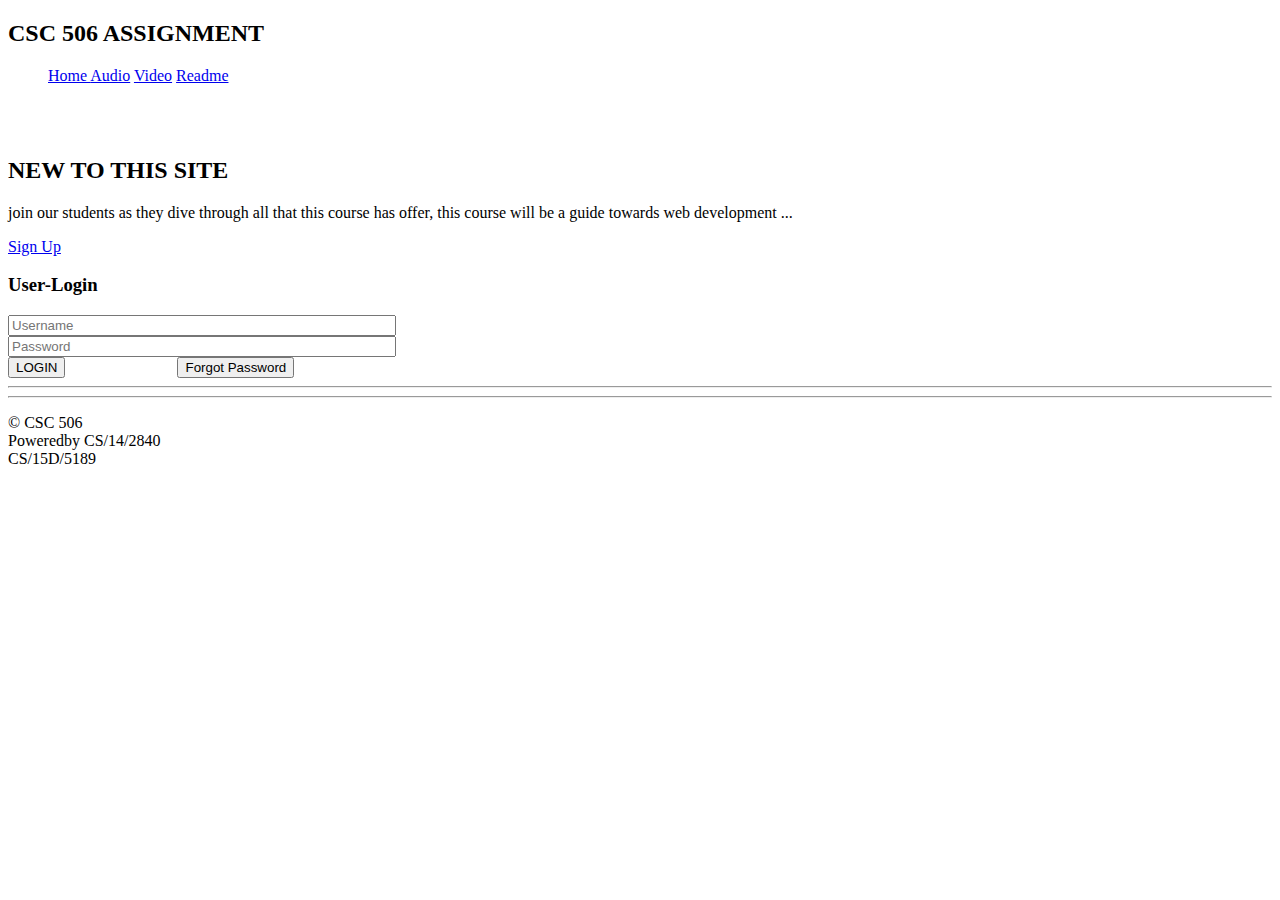
==== index.html @ 511641c7 "addition of index file" ====
<!DOCTYPE html>
<html>
<head>
	<title>CSLMS</title>
	<link rel="stylesheet" type="text/css" href="style.css">
	<meta charset="utf-8">
	<meta name="viewport" content= "width=device-width, initial-scale=1">

<link rel ="stylesheet" href ="css/bootstrap.min.css">
				
</head>
<body>
	<header>
		
	
			<h2> CSC 506 ASSIGNMENT</h2>
	
			<nav > 

					
								<ul >
									<a  href="index.html">Home </a>
									<a  href="Audio.html">Audio</a>
									<a  href="Video.html">Video</a>
									<a  href="media/Readme.pdf">Readme</a>
							</ul>
					
		 	</nav>

				
				
			

	</header>

	

	<section class="sec_img" >


<br><br>

<div class="welcome">
                <div class="col-lg-6 mb-4">
                  <h2  data-aos="fade-up" data-aos-delay="100">NEW TO THIS SITE</h2>
                  <p class="mb-4"  data-aos="fade-up" data-aos-delay="100">join our students as they dive through all that this course has offer, this course will be a guide towards web development ...</p>
                  <p data-aos="fade-up" data-aos-delay="300"><a href="Sign-Up.html" class="btn btn-primary py-3 px-5 btn-pill">Sign Up</a></p>

                </div>

               


		</div>
		
					 <div class="col-lg-5 ml-auto" data-aos="fade-up" data-aos-delay="500">
                  <form action="" method="post" class="form-box">
                    <h3 class="h4 text-black mb-4">User-Login</h3>
                    <div class="form-group">
                      <input type="text" class="form-control" placeholder="Username" style="width: 380px;">
                    </div>
                    <div class="form-group">
                      <input type="password" class="form-control" placeholder="Password" style="width: 380px;">
                    </div>
                    <div class="form-group">
                      <input type="submit" class="btn btn-primary btn-pill" value="LOGIN">&nbsp &nbsp &nbsp &nbsp &nbsp &nbsp &nbsp &nbsp &nbsp &nbsp &nbsp &nbsp &nbsp &nbsp 
            <input type="submit" class="btn btn-primary btn-pill" value="Forgot Password">
                    </div>
          
                  </form>

	
		<hr><hr>
		

	
	</section>
	<footer>
		<div class="p1">
		<p>
			© CSC 506 <br>
			Poweredby CS/14/2840 <br> CS/15D/5189	
		</p>
</div>
	</footer>

		<script type = "text/JavaScript" src = "js/bootstrap.min.js"></script>
		
</div>
</body>
</html>
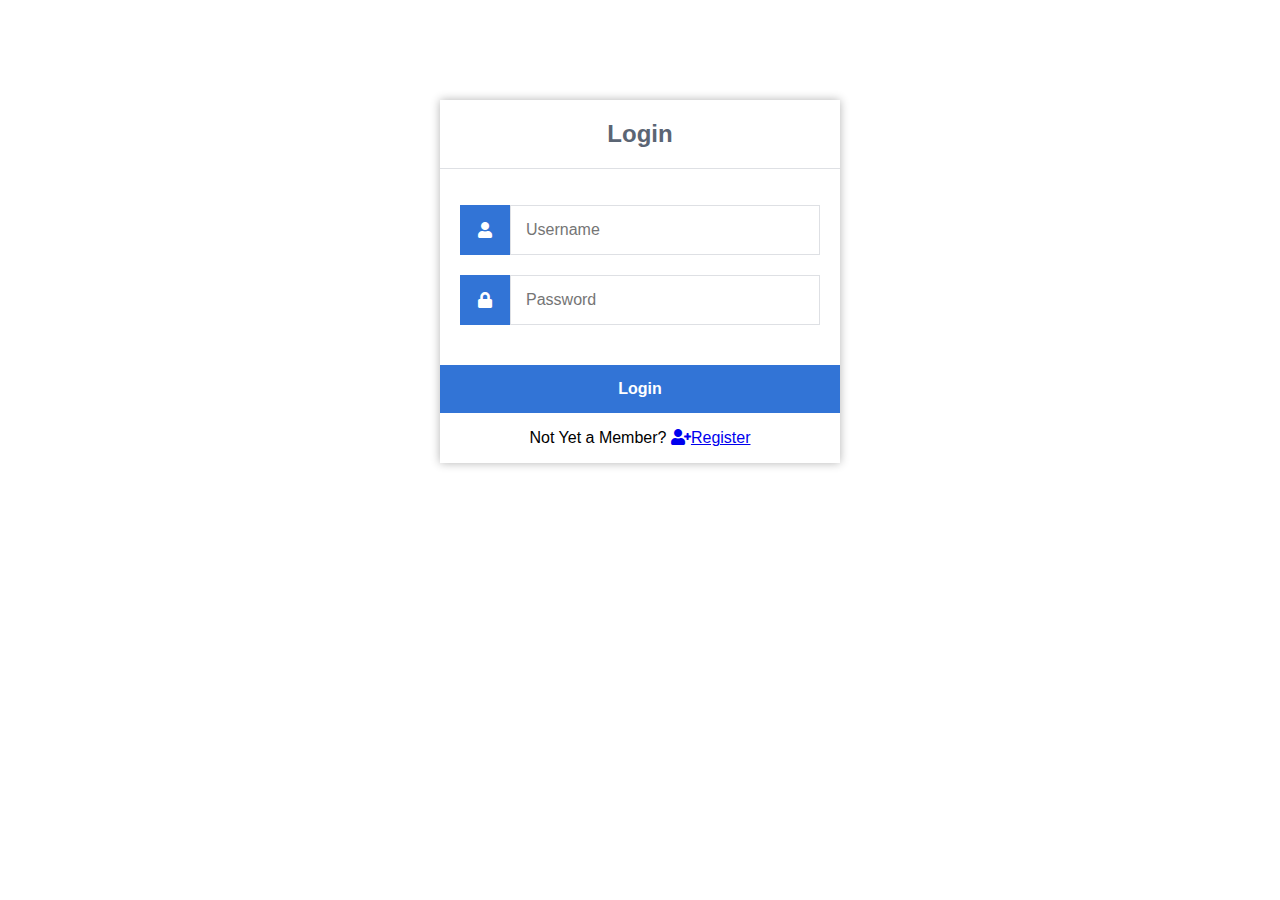
==== commit 06d948d6: "about, index" ====
--- a/index.html
+++ b/index.html
@@ -1,91 +1,32 @@
+<link href="style.css" rel="stylesheet" type="text/css">
 <!DOCTYPE html>
 <html>
-<head>
-	<title>CSLMS</title>
-	<link rel="stylesheet" type="text/css" href="style.css">
-	<meta charset="utf-8">
-	<meta name="viewport" content= "width=device-width, initial-scale=1">
+	<head>
+		<meta charset="utf-8">
+		<title>Login</title>
+		<link rel="stylesheet" href="https://use.fontawesome.com/releases/v5.7.1/css/all.css">
+	</head>
+	<body>
+		<div class="login">
+			<h1>Login</h1>
+			<form action="authenticate.php" method="post">
+				<label for="username">
+					<i class="fas fa-user"></i>
+				</label>
+				<input type="text" name="username" placeholder="Username" id="username" required>
+				<label for="password">
+					<i class="fas fa-lock"></i>
+				</label>
+				<input type="password" name="password" placeholder="Password" id="password" required>
+				<input type="submit" value="Login">
 
-<link rel ="stylesheet" href ="css/bootstrap.min.css">
-				
-</head>
-<body>
-	<header>
-		
-	
-			<h2> CSC 506 ASSIGNMENT</h2>
-	
-			<nav > 
+				</p>
+                                <p class="change_link">  
+									Not Yet a Member?
+									<a href="register.html"><i class="fas fa-user-plus"></i>Register </a>
+								</p>
 
-					
-								<ul >
-									<a  href="index.html">Home </a>
-									<a  href="Audio.html">Audio</a>
-									<a  href="Video.html">Video</a>
-									<a  href="media/Readme.pdf">Readme</a>
-							</ul>
-					
-		 	</nav>
-
-				
-				
-			
-
-	</header>
-
-	
-
-	<section class="sec_img" >
-
-
-<br><br>
-
-<div class="welcome">
-                <div class="col-lg-6 mb-4">
-                  <h2  data-aos="fade-up" data-aos-delay="100">NEW TO THIS SITE</h2>
-                  <p class="mb-4"  data-aos="fade-up" data-aos-delay="100">join our students as they dive through all that this course has offer, this course will be a guide towards web development ...</p>
-                  <p data-aos="fade-up" data-aos-delay="300"><a href="Sign-Up.html" class="btn btn-primary py-3 px-5 btn-pill">Sign Up</a></p>
-
-                </div>
-
-               
-
-
+			</form>
 		</div>
-		
-					 <div class="col-lg-5 ml-auto" data-aos="fade-up" data-aos-delay="500">
-                  <form action="" method="post" class="form-box">
-                    <h3 class="h4 text-black mb-4">User-Login</h3>
-                    <div class="form-group">
-                      <input type="text" class="form-control" placeholder="Username" style="width: 380px;">
-                    </div>
-                    <div class="form-group">
-                      <input type="password" class="form-control" placeholder="Password" style="width: 380px;">
-                    </div>
-                    <div class="form-group">
-                      <input type="submit" class="btn btn-primary btn-pill" value="LOGIN">&nbsp &nbsp &nbsp &nbsp &nbsp &nbsp &nbsp &nbsp &nbsp &nbsp &nbsp &nbsp &nbsp &nbsp 
-            <input type="submit" class="btn btn-primary btn-pill" value="Forgot Password">
-                    </div>
-          
-                  </form>
-
-	
-		<hr><hr>
-		
-
-	
-	</section>
-	<footer>
-		<div class="p1">
-		<p>
-			© CSC 506 <br>
-			Poweredby CS/14/2840 <br> CS/15D/5189	
-		</p>
-</div>
-	</footer>
-
-		<script type = "text/JavaScript" src = "js/bootstrap.min.js"></script>
-		
-</div>
-</body>
+	</body>
 </html>--- a/style.css
+++ b/style.css
@@ -0,0 +1,212 @@
+* {
+  	box-sizing: border-box;
+  	font-family: -apple-system, BlinkMacSystemFont, "segoe ui", roboto, oxygen, ubuntu, cantarell, "fira sans", "droid sans", "helvetica neue", Arial, sans-serif;
+  	font-size: 16px;
+  	-webkit-font-smoothing: antialiased;
+  	-moz-osx-font-smoothing: grayscale;
+}
+body {
+  	background-color: #435165;
+}
+.login {
+  	width: 400px;
+  	background-color: #ffffff;
+  	box-shadow: 0 0 9px 0 rgba(0, 0, 0, 0.3);
+  	margin: 100px auto;
+}
+.login h1 {
+  	text-align: center;
+  	color: #5b6574;
+  	font-size: 24px;
+  	padding: 20px 0 20px 0;
+  	border-bottom: 1px solid #dee0e4;
+}
+.login form {
+  	display: flex;
+  	flex-wrap: wrap;
+  	justify-content: center;
+  	padding-top: 20px;
+}
+.login form label {
+  	display: flex;
+  	justify-content: center;
+  	align-items: center;
+  	width: 50px;
+  	height: 50px;
+  	background-color: #3274d6;
+  	color: #ffffff;
+}
+.login form input[type="password"], .login form input[type="text"] {
+  	width: 310px;
+  	height: 50px;
+  	border: 1px solid #dee0e4;
+  	margin-bottom: 20px;
+  	padding: 0 15px;
+}
+.login form input[type="submit"] {
+  	width: 100%;
+  	padding: 15px;
+ 	margin-top: 20px;
+  	background-color: #3274d6;
+  	border: 0;
+  	cursor: pointer;
+  	font-weight: bold;
+  	color: #ffffff;
+  	transition: background-color 0.2s;
+}
+.login form input[type="submit"]:hover {
+	background-color: #2868c7;
+  	transition: background-color 0.2s;
+}
+.navtop {
+	background-color: #2f3947;
+	height: 60px;
+	width: 100%;
+	border: 0;
+}
+.navtop div {
+	display: flex;
+	margin: 0 auto;
+	width: 1000px;
+	height: 100%;
+}
+.navtop div h1, .navtop div a {
+	display: inline-flex;
+	align-items: center;
+}
+.navtop div h1 {
+	flex: 1;
+	font-size: 24px;
+	padding: 0;
+	margin: 0;
+	color: #eaebed;
+	font-weight: normal;
+}
+.navtop div a {
+	padding: 0 20px;
+	text-decoration: none;
+	color: #c1c4c8;
+	font-weight: bold;
+}
+.navtop div a i {
+	padding: 2px 8px 0 0;
+}
+.navtop div a:hover {
+	color: #eaebed;
+}
+body.loggedin {
+	background-color: #f3f4f7;
+}
+.content {
+	width: 1000px;
+	margin: 0 auto;
+}
+.content h2 {
+	margin: 0;
+	padding: 25px 0;
+	font-size: 22px;
+	border-bottom: 1px solid #e0e0e3;
+	color: #4a536e;
+}
+.content > p, .content > div {
+	box-shadow: 0 0 5px 0 rgba(0, 0, 0, 0.1);
+	margin: 25px 0;
+	padding: 25px;
+	background-color: #fff;
+}
+.content > p table td, .content > div table td {
+	padding: 5px;
+}
+.content > p table td:first-child, .content > div table td:first-child {
+	font-weight: bold;
+	color: #4a536e;
+	padding-right: 15px;
+}
+.content > div p {
+	padding: 5px;
+	margin: 0 0 10px 0;
+}
+
+* {
+  	box-sizing: border-box;
+  	font-family: -apple-system, BlinkMacSystemFont, "segoe ui", roboto, oxygen, ubuntu, cantarell, "fira sans", "droid sans", "helvetica neue", Arial, sans-serif;
+  	font-size: 16px;
+  	-webkit-font-smoothing: antialiased;
+  	-moz-osx-font-smoothing: grayscale;
+}
+body {
+  	background-color: #ffffff;
+  	justify-content: left;
+    margin: 0;
+}
+.register {
+  	width: 400px;
+  	background-color: #ffffff;
+  	box-shadow: 0 0 9px 0 rgba(0, 0, 0, 0.3);
+  	margin: 100px auto;
+}
+.register h1 {
+  	text-align: center;
+  	color: #5b6574;
+  	font-size: 24px;
+  	padding: 20px 0 20px 0;
+  	border-bottom: 1px solid #dee0e4;
+}
+.register form {
+  	display: flex;
+  	flex-wrap: wrap;
+  	justify-content: center;
+  	padding-top: 20px;
+}
+.register form label {
+  	display: flex;
+  	justify-content: center;
+  	align-items: center;
+  	width: 50px;
+ 	height: 50px;
+  	background-color: #3274d6;
+  	color: #ffffff;
+}
+.register form input[type="password"], .register form input[type="text"], .register form input[type="email"] {
+  	width: 310px;
+  	height: 50px;
+  	border: 1px solid #dee0e4;
+  	margin-bottom: 20px;
+  	padding: 0 15px;
+}
+
+.register form input[type="address"] {
+    width: 310px;
+    height: 50px;
+    border: 1px solid #dee0e4;
+    margin-bottom: 20px;
+    justify-content: left;
+    padding: 0 15px;
+}
+
+.register form input[type="phone_no"] {
+    width: 310px;
+    height: 50px;
+    border: 1px solid #dee0e4;
+    margin-bottom: 50px;
+    justify-content: left;
+    padding: 0 35px;
+}
+
+
+.register form input[type="submit"] {
+  	width: 100%;s
+  	padding: 15px;
+  	margin-top: 20px;
+  	background-color: #3274d6;
+ 	border: 0;
+  	cursor: pointer;
+  	font-weight: bold;
+  	color: #ffffff;
+  	transition: background-color 0.2s;
+}
+.register form input[type="submit"]:hover {
+	background-color: #2868c7;
+  	transition: background-color 0.2s;
+}
+##